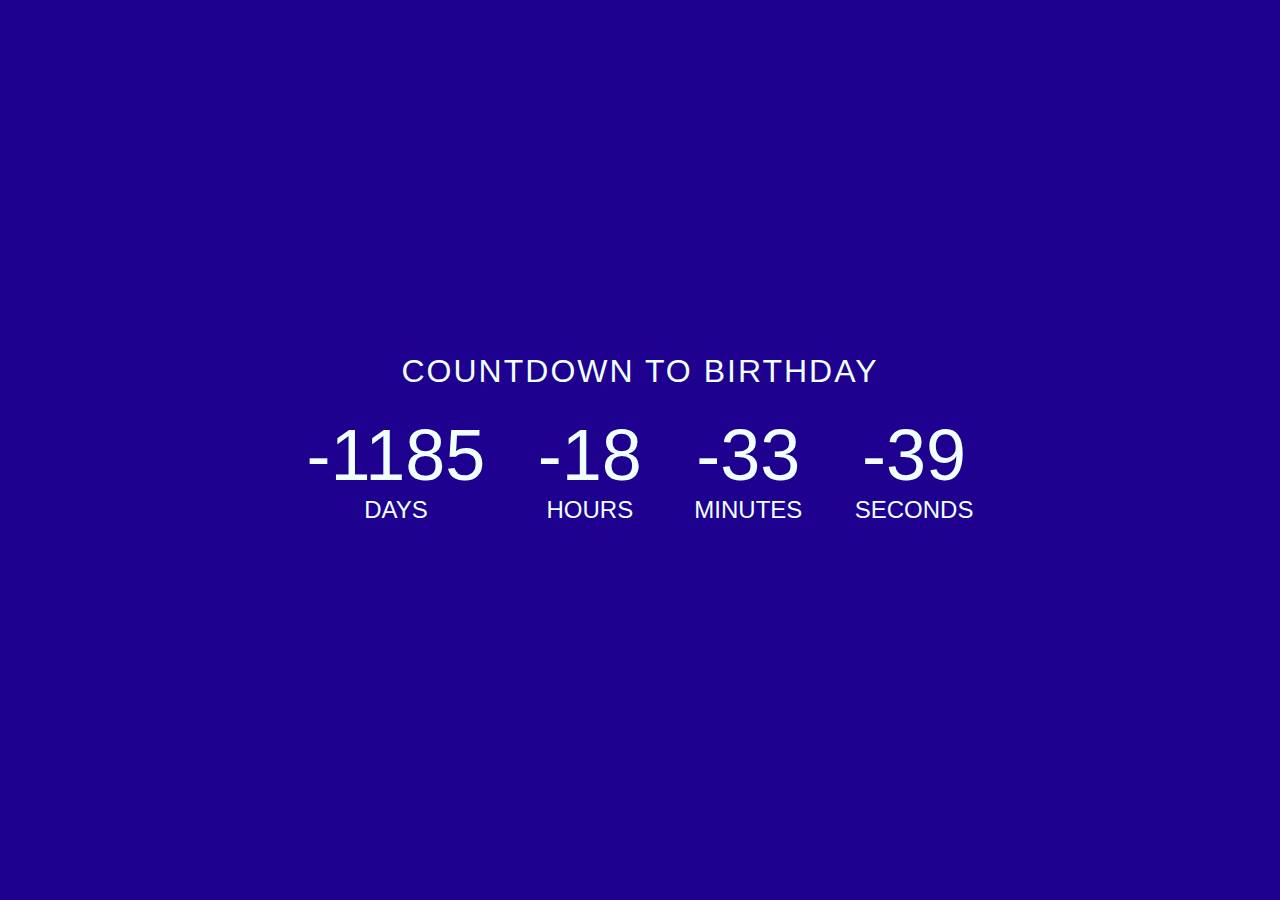
==== index.html @ d9738bae "Add files via upload" ====
<!DOCTYPE html>
<html lang="en">
    <head>
        <meta charset="UTF-8">
        <meta http-equiv="X-UA-Compatible" content="IE=edge">
        <meta name="viewport" content="width=device-width, initial-scale=1.0">
        <title>Document</title>
        <link rel="stylesheet" href="src/css/styles.css">
    </head>
    <body>

        <div class="container">
            <h1 id="headline">Countdown to birthday</h1>
            <div id="countdown">
                <ul>
                    <li>
                        <span id="days"></span>
                        days</li>
                    <li>
                        <span id="hours"></span>
                        Hours</li>
                    <li>
                        <span id="minutes"></span>
                        Minutes</li>
                    <li>
                        <span id="seconds"></span>
                        Seconds</li>
                </ul>
            </div>

            <div id="content" class="emoji">
                <span>it's your birthday</span>
            </div>

        </div>

        <script src="src/js/main.js"></script>
    </body>
</html>
---- src/css/styles.css ----
*{
    box-sizing: border-box;
    margin: 0;
    padding: 0;
}


html, body{
    height: 100%;
    margin: 0;
}

body{
    align-items: center;
    background-color: #1f018f;;
    display: flex;
    font-family: 'Poppins',sans-serif;

}
.container{
    color: azure;
    margin: 0 auto;
    text-align: center;
}
h1{
    font-weight: normal;
    letter-spacing: .125rem;
    text-transform: uppercase;
}

li{
    display: inline-block;
    font-size: 1.5rem;
    list-style-type:none ;
    padding: 1em;
    text-transform: uppercase;
}

li span{
    display: block;
    font-size: 4.5rem;

}

.emoji{
    display: none;
    padding: 1rem;
}

.emoji span{
    font-size: 4rem;
    padding: 0 .5rem;
}
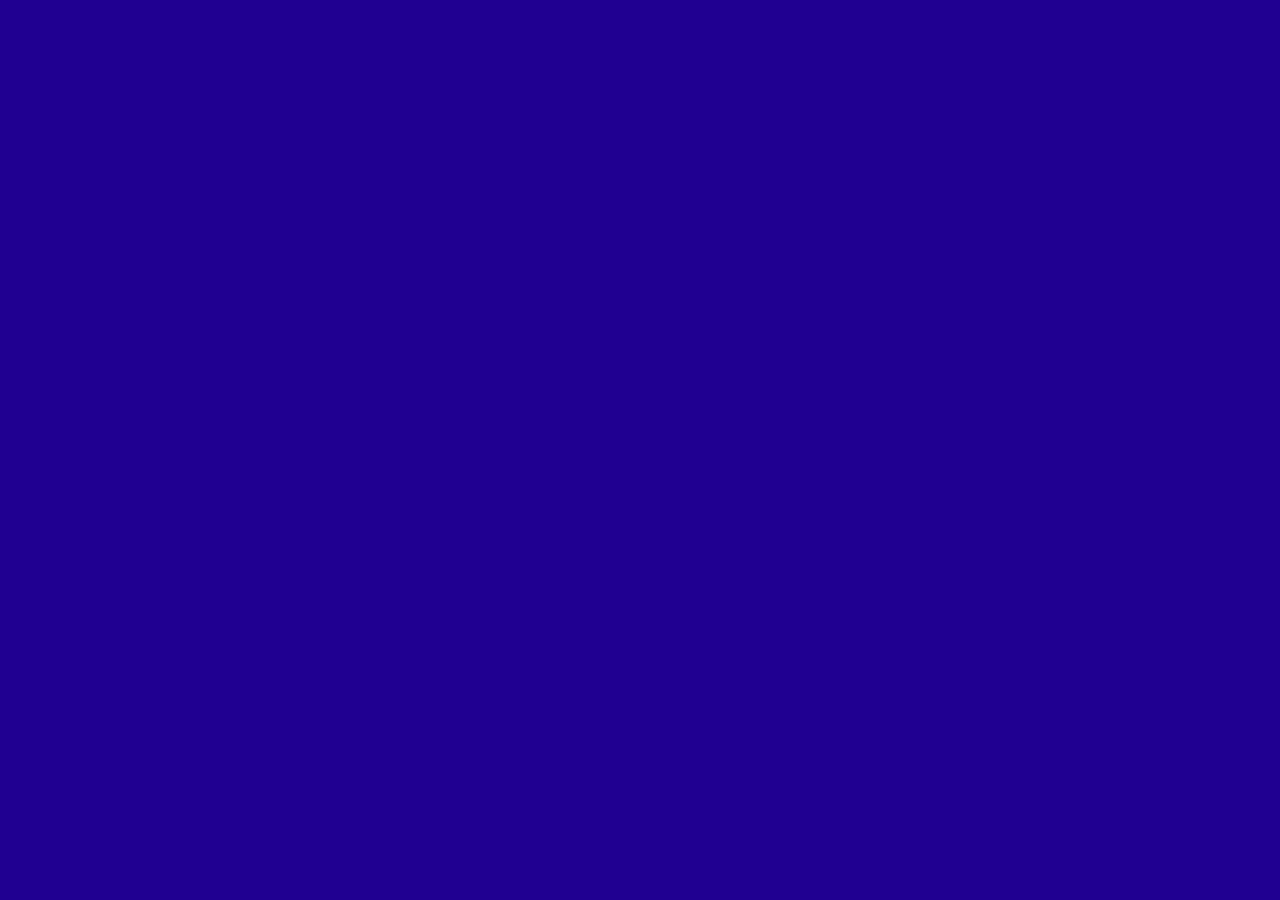
==== commit 7f98a68c: "update" ====
--- a/index.html
+++ b/index.html
@@ -10,28 +10,9 @@
     <body>
 
         <div class="container">
-            <h1 id="headline">Countdown to birthday</h1>
-            <div id="countdown">
-                <ul>
-                    <li>
-                        <span id="days"></span>
-                        days</li>
-                    <li>
-                        <span id="hours"></span>
-                        Hours</li>
-                    <li>
-                        <span id="minutes"></span>
-                        Minutes</li>
-                    <li>
-                        <span id="seconds"></span>
-                        Seconds</li>
-                </ul>
-            </div>
-
             <div id="content" class="emoji">
                 <span>it's your birthday</span>
             </div>
-
         </div>
 
         <script src="src/js/main.js"></script>
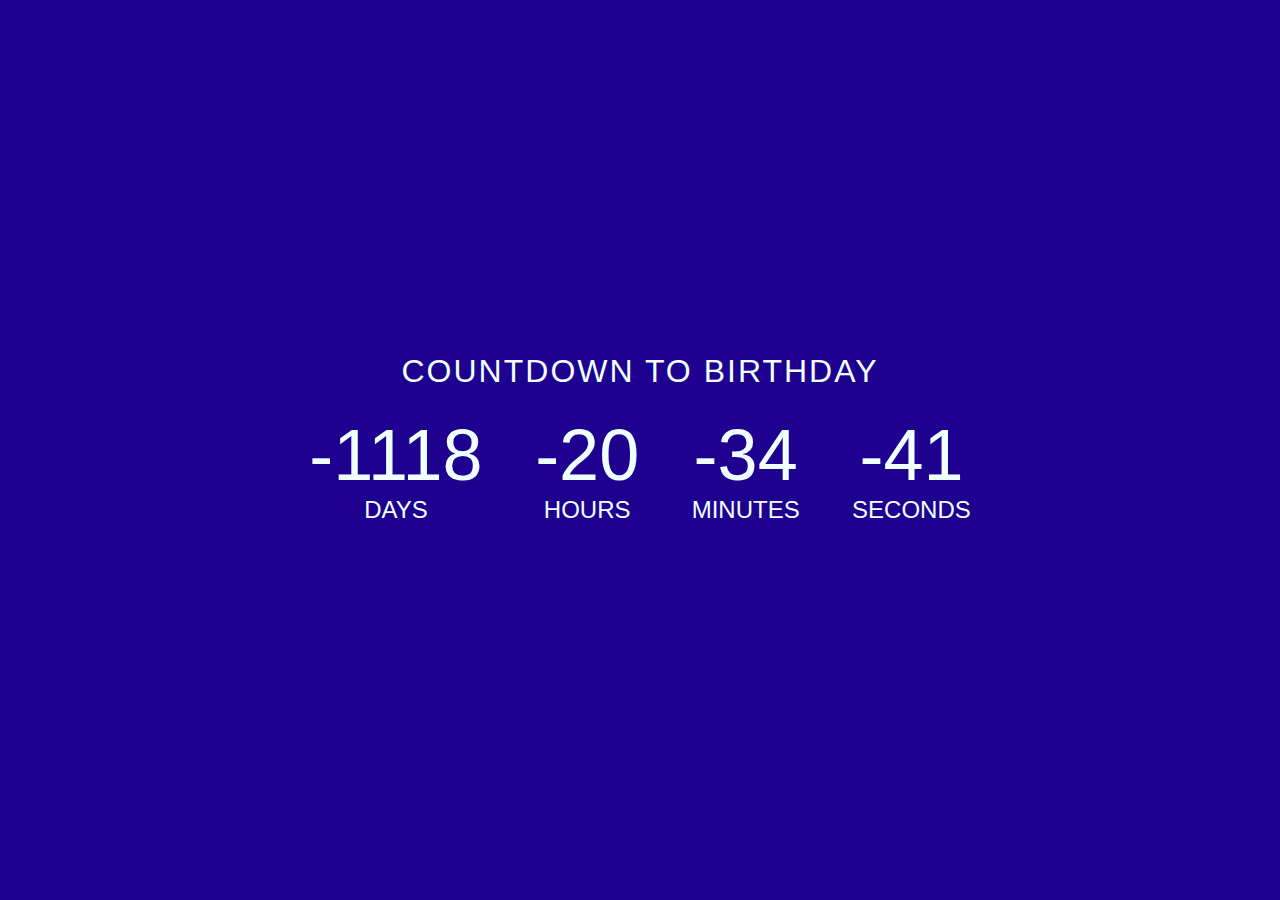
==== commit 99f2eb63: "update" ====
--- a/index.html
+++ b/index.html
@@ -4,14 +4,28 @@
         <meta charset="UTF-8">
         <meta http-equiv="X-UA-Compatible" content="IE=edge">
         <meta name="viewport" content="width=device-width, initial-scale=1.0">
-        <title>Document</title>
+        <title>BirthDay</title>
         <link rel="stylesheet" href="src/css/styles.css">
     </head>
     <body>
 
         <div class="container">
-            <div id="content" class="emoji">
-                <span>it's your birthday</span>
+            <h1 id="headline">Countdown to birthday</h1>
+            <div id="countdown">
+                <ul>
+                    <li>
+                        <span id="days"></span>
+                        days</li>
+                    <li>
+                        <span id="hours"></span>
+                        Hours</li>
+                    <li>
+                        <span id="minutes"></span>
+                        Minutes</li>
+                    <li>
+                        <span id="seconds"></span>
+                        Seconds</li>
+                </ul>
             </div>
         </div>
 
